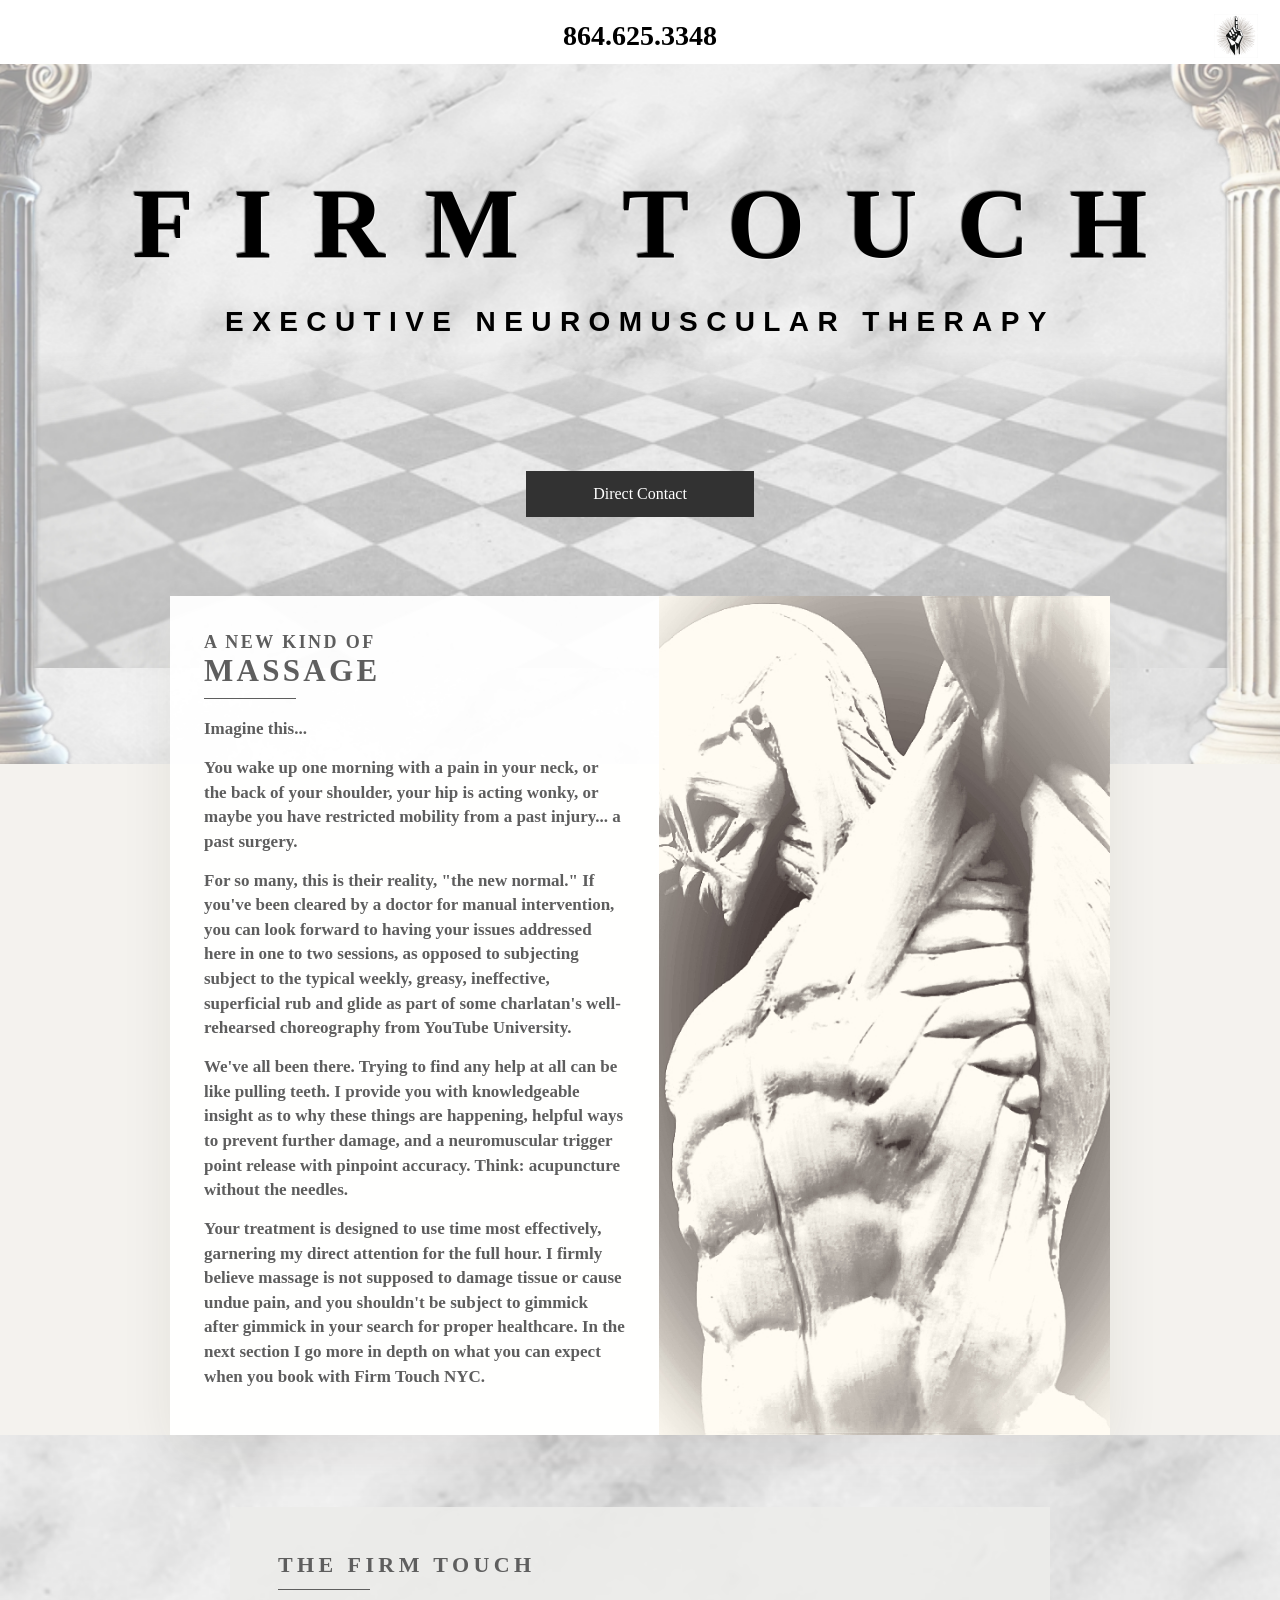
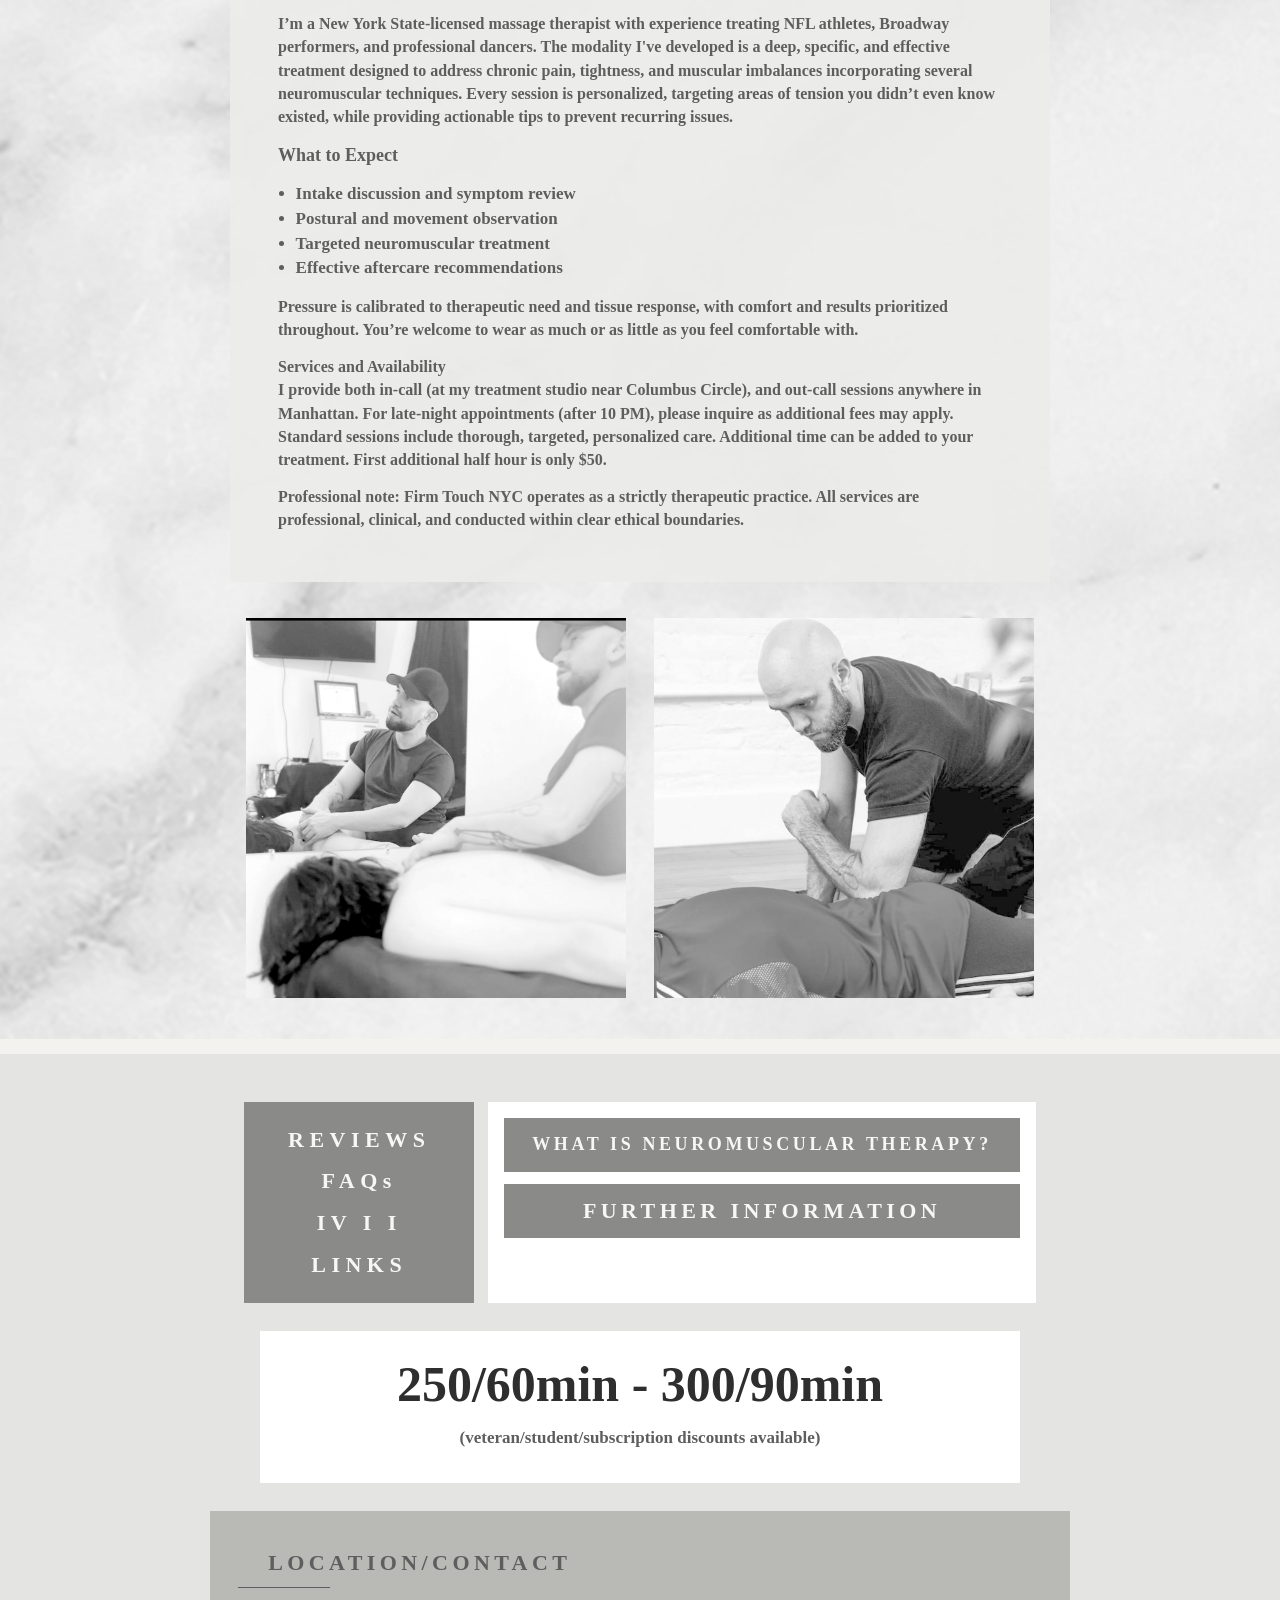
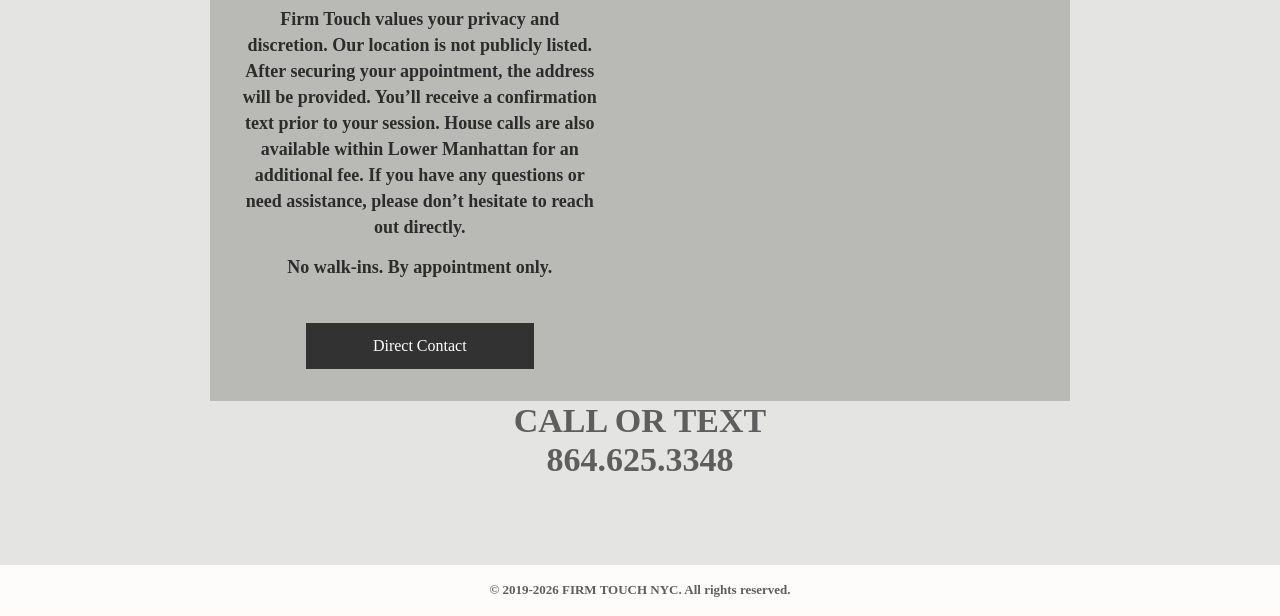
==== index.html @ 52fb75a0 "Add files via upload" ====
<!DOCTYPE html>
<html lang="en">
<head>
  <meta charset="utf-8">
  <meta name="viewport" content="width=device-width, initial-scale=1">
  <title>Firm Touch NYC | LMT | Executive Neuromuscular Therapeutics</title>
  <style>
    @font-face {
      font-family: Praetoria;
      src: url("https://static.wixstatic.com/ufonts/79388b_213a12b100fe4bac9f94321056414e08/woff2/file.woff2") format("woff2");
      font-weight: 700;
      font-display: swap;
    }
    @font-face {
      font-family: DINNext;
      src: url("https://static.parastorage.com/fonts/v2/eca8b0cd-45d8-43cf-aee7-ca462bc5497c/v1/din-next-w01-light.woff2") format("woff2");
      font-weight: 300;
      font-display: swap;
    }
    @font-face {
      font-family: AvenirHeavy;
      src: url("https://static.parastorage.com/fonts/v2/74290729-59ae-4129-87d0-2eec3974dce1/v1/avenir-lt-w01_85-heavy1475544.woff2") format("woff2");
      font-weight: 700;
      font-display: swap;
    }
    @font-face {
      font-family: SubCaps;
      src: url("https://static.wixstatic.com/ufonts/79388b_ace6e577c8a542d0a60f84e31aec16bd/woff2/file.woff2") format("woff2");
      font-weight: 700;
      font-display: swap;
    }
    @font-face {
      font-family: EBGaramond;
      src: url("https://static.parastorage.com/tag-bundler/api/v1/fonts-cache/googlefont/woff2/s/ebgaramond/v12/SlGWmQSNjdsmc35JDF1K5GRweDQ1ZyHKpWiGIg.woff2") format("woff2");
      font-weight: 400;
      font-display: swap;
    }
    * { box-sizing: border-box; }
    html, body { margin: 0; }
    body {
      background: #f4f2ee;
      color: #5e5e5e;
      font-family: "Times New Roman", Times, serif;
      font-weight: 700;
      font-size: 17px;
      line-height: 1.45;
    }
    a { color: inherit; }
    img { max-width: 100%; display: block; }
    .floor, .pillar { max-width: none; }

    header {
      z-index: 20;
      display: grid;
      grid-template-columns: 1fr auto 1fr;
      align-items: center;
      padding: 14px 22px 6px;
      position: sticky;
      top: 0;
      background: #fff;
    }
    .phone {
      grid-column: 2;
      text-decoration: none;
      color: #000;
      font-family: Praetoria, Didot, serif;
      font-weight: 700;
      font-size: 28px;
      letter-spacing: 0;
    }
    header img { grid-column: 3; justify-self: end; width: 44px; height: 44px; object-fit: cover; }

    .hero {
      position: relative;
      min-height: 700px;
      padding: 108px 16px 210px;
      text-align: center;
      overflow: hidden;
      background: #f4f2ee;
    }
    .marble {
      position: absolute;
      left: -6%;
      width: 112%;
      top: -22%;
      height: 150%;
      background: url("img/marble.jpg") center 30% / cover no-repeat;
      z-index: 0;
      will-change: transform;
    }
    .floor {
      position: absolute;
      left: calc(50% - 804px);
      bottom: 78px;
      width: 1608px;
      height: 317px;
      object-fit: cover;
      object-position: center 62%;
      z-index: 1;
      will-change: transform;
      -webkit-mask-image: linear-gradient(to bottom, transparent 0%, #000 22%);
      mask-image: linear-gradient(to bottom, transparent 0%, #000 22%);
    }
    .pillar {
      position: absolute;
      top: -78px;
      height: 830px;
      width: auto;
      z-index: 2;
      will-change: transform;
      pointer-events: none;
    }
    .pillar.l { left: calc(50% - 836px); }
    .pillar.r { right: calc(50% - 817px); }
    .hero-copy { position: relative; z-index: 3; animation: settle 0.9s ease both; }
    @keyframes settle {
      from { opacity: 0; transform: translateY(12px); }
      to { opacity: 1; transform: none; }
    }
    h1 {
      font-family: Praetoria, "Bodoni Moda", Didot, serif;
      font-weight: 700;
      margin: 0;
      font-size: 100px;
      letter-spacing: 0.4em;
      line-height: 1.04;
      color: #000;
      text-indent: 0.4em;
      text-shadow: rgba(255,255,255,0.6) 1px 1px 1px, rgba(0,0,0,0.6) -1px -1px 1px;
    }
    .sub {
      display: inline-block;
      margin-top: 26px;
      color: #000;
      text-decoration: none;
      font-family: SubCaps, DINNext, sans-serif;
      font-weight: 700;
      font-size: 28px;
      letter-spacing: 8.4px;
    }
    .btn {
      display: inline-flex;
      align-items: center;
      justify-content: center;
      min-width: 228px;
      min-height: 46px;
      margin-top: 28px;
      padding: 0 18px;
      background: #323232;
      color: #fff;
      text-decoration: none;
      font-family: EBGaramond, "Times New Roman", serif;
      font-weight: 400;
      font-size: 16px;
      transition: background 0.25s ease, transform 0.25s ease;
    }
    .btn:hover { background: #111; transform: translateY(-1px); }
    .hero .btn { margin-top: 128px; }

    .sheet {
      position: relative;
      z-index: 3;
      max-width: 980px;
      margin: -168px auto 0;
      padding: 0 20px;
    }
    .card {
      display: grid;
      grid-template-columns: 1fr 451px;
      background: rgba(255,255,255,0.94);
      box-shadow: 0 18px 50px rgba(40, 36, 30, 0.08);
    }
    .card > img { width: 100%; height: 100%; object-fit: cover; object-position: center 18%; }
    .card .copy { padding: 36px 34px 32px; }
    .card h2 {
      margin: 0 0 10px;
      font-family: Praetoria, Didot, serif;
      font-weight: 700;
      text-transform: uppercase;
      color: #5e5e5e;
      line-height: 1.15;
    }
    .card h2 .k { display: block; font-size: 18px; letter-spacing: 2.42px; }
    .card h2 .big { display: block; font-size: 31px; letter-spacing: 3.3px; }
    .rule { width: 92px; height: 1px; margin: 0 0 18px; border: 0; background: #5e5e5e; }
    .copy p { margin: 0 0 14px; }

    .band {
      position: relative;
      overflow: hidden;
      padding: 72px 0 36px;
    }
    .band .marble { top: -30%; height: 170%; }
    .panel {
      position: relative;
      z-index: 1;
      max-width: 820px;
      margin: 0 auto;
      padding: 42px 48px 36px;
      background: rgba(236,236,234,0.92);
    }
    .panel h2 {
      margin: 0 0 8px;
      font-family: Praetoria, Didot, serif;
      font-weight: 700;
      font-size: 22px;
      letter-spacing: 4.4px;
      color: #5e5e5e;
    }
    .panel p { font-size: 16px; }
    .panel .subhead { font-size: 18px; margin-top: 8px; }
    .panel .rule { margin-bottom: 22px; }
    .panel p, .below p { margin: 0 0 14px; }
    .panel ul { margin: 0 0 14px; padding-left: 1.1rem; }

    .photos {
      position: relative;
      z-index: 1;
      max-width: 860px;
      margin: 36px auto 20px;
      display: flex;
      justify-content: center;
      gap: 28px;
      padding: 0 20px;
    }
    .photos img { width: min(380px, 46vw); height: min(380px, 46vw); object-fit: cover; filter: grayscale(1); }

    .below {
      position: relative;
      background: #e4e4e2;
      padding: 48px 20px 72px;
      text-align: center;
    }
    .below-inner { max-width: 980px; margin: 0 auto; }
    .linkrow {
      display: flex;
      justify-content: center;
      gap: 14px;
      flex-wrap: wrap;
      margin-bottom: 28px;
    }
    .stack, .wide {
      background: #8a8a88;
      color: #f7f7f7;
      text-decoration: none;
      display: flex;
      align-items: center;
      justify-content: center;
      text-align: center;
      font-family: Praetoria, Didot, serif;
      font-weight: 700;
      font-size: 22px;
      letter-spacing: 5.5px;
    }
    .stack { flex-direction: column; gap: 10px; width: 230px; min-height: 188px; padding: 22px 12px; }
    .stack a { color: #f7f7f7; text-decoration: none; }
    .wide-wrap { background: #fff; padding: 16px; display: flex; flex-direction: column; gap: 12px; width: max-content; max-width: 100%; }
    .wide { width: 100%; min-height: 54px; padding: 8px 28px; font-size: 18px; letter-spacing: 3.6px; white-space: nowrap; transition: filter 0.25s ease, transform 0.25s ease; }
    .wide.further { font-size: 22px; letter-spacing: 4.4px; }
    .price-bar { background: #fff; max-width: 760px; margin: 26px auto 0; padding: 26px 16px 18px; }
    .contact {
      display: grid;
      grid-template-columns: 1fr 1.05fr;
      max-width: 860px;
      margin: 28px auto 0;
      background: #b9b9b6;
      text-align: center;
      color: #2c2c2c;
    }
    .contact-copy { padding: 36px 28px 32px; }
    .contact h2 {
      margin: 0 0 8px;
      font-family: "Times New Roman", Times, serif;
      font-size: 22px;
      letter-spacing: 4.4px;
      font-weight: 700;
      color: #5e5e5e;
    }
    .contact p { font-size: 18px; }
    .contact iframe { width: 100%; height: 100%; min-height: 380px; border: 0; }
    .stack { transition: filter 0.25s ease, transform 0.25s ease; }
    .wide:hover, .stack:hover { filter: brightness(1.12); transform: translateY(-2px); }
    .price {
      margin: 10px 0 6px;
      color: #2f2e2e;
      font-family: "Times New Roman", Times, serif;
      font-weight: 700;
      font-size: 50px;
      line-height: 1.1;
    }
    .call {
      margin: 36px 0 0;
      color: #5e5e5e;
      font-family: Praetoria, Didot, serif;
      font-weight: 700;
      font-size: 34px;
      line-height: 1.15;
    }
    .call a { color: inherit; text-decoration: none; }
    .loc {
      margin-top: 28px;
      font-family: AvenirHeavy, "Montserrat", sans-serif;
      font-size: 22px;
      letter-spacing: 0.08em;
      color: #111;
    }
    footer {
      padding: 16px;
      text-align: center;
      font-size: 13px;
      background: rgba(255,255,255,0.8);
    }

    .reveal { opacity: 0; transform: translateY(28px); transition: opacity 0.8s ease, transform 0.8s ease; }
    .reveal.in { opacity: 1; transform: none; }
    .sheet.reveal { opacity: 1; transform: none; }
    @media (prefers-reduced-motion: reduce) {
      .reveal { opacity: 1; transform: none; transition: none; }
      .hero-copy { animation: none; }
    }

    @media (max-width: 1100px) {
      h1 { font-size: 64px; letter-spacing: 0.22em; text-indent: 0.22em; }
      .sub { font-size: 18px; letter-spacing: 4px; }
      .hero { min-height: 560px; padding: 64px 12px 160px; }
      .hero .btn { margin-top: 72px; }
      .pillar { height: 560px; top: -20px; }
      .pillar.l { left: -40px; }
      .pillar.r { right: -40px; }
      .floor { left: -40px; width: calc(100% + 80px); height: 240px; bottom: 36px; }
    }
    @media (max-width: 900px) {
      h1 { font-size: 42px; letter-spacing: 0.14em; text-indent: 0.14em; }
      .sub { font-size: 13px; letter-spacing: 2px; }
      .phone { font-size: 20px; }
      .pillar { height: 220px; top: auto; bottom: 0; }
      .floor { left: 0; width: 100%; height: 160px; bottom: 0; }
      .marble { display: none; }
      .hero, .band { background: #f4f2ee url("img/marble.jpg") center / cover; }
      .hero { min-height: 0; padding: 28px 12px 150px; }
      .card { grid-template-columns: 1fr; }
      .photos { flex-direction: column; align-items: center; }
      .contact { grid-template-columns: 1fr; }
      .linkrow { flex-direction: column; align-items: center; }
      .pillar.l { left: 0; }
      .pillar.r { right: 0; }
      .panel { padding: 28px 18px; }
      .price, .call { font-size: 32px; }
      .wide { width: 100%; }
    }
  </style>
</head>
<body>
  <header>
    <a class="phone" href="tel:8646253348">864.625.3348</a>
    <img src="img/seal-live.png" alt="Firm Touch">
  </header>

  <section class="hero">
    <div class="marble" data-parallax="0.42"></div>
    <img class="floor" data-parallax="0.28" src="img/floor.jpg" alt="">
    <img class="pillar l" data-parallax="0.12" src="img/pillar-l.png" alt="">
    <img class="pillar r" data-parallax="0.12" src="img/pillar-r.png" alt="">
    <div class="hero-copy">
      <h1>FIRM TOUCH</h1>
      <a class="sub" href="https://www.firmtouch.nyc/ivii">EXECUTIVE NEUROMUSCULAR THERAPY</a>
      <div><a class="btn" href="tel:8646253348">Direct Contact</a></div>
    </div>
  </section>

  <div class="sheet reveal">
    <div class="card">
      <div class="copy">
        <h2><span class="k">A new kind of</span><span class="big">Massage</span></h2>
        <hr class="rule">
        <p>Imagine this...</p>
        <p>You wake up one morning with a pain in your neck, or the back of your shoulder, your hip is acting wonky, or maybe you have restricted mobility from a past injury... a past surgery.</p>
        <p>For so many, this is their reality, "the new normal." If you've been cleared by a doctor for manual intervention, you can look forward to having your issues addressed here in one to two sessions, as opposed to subjecting subject to the typical weekly, greasy, ineffective, superficial rub and glide as part of some charlatan's well-rehearsed choreography from YouTube University.</p>
        <p>We've all been there. Trying to find any help at all can be like pulling teeth. I provide you with knowledgeable insight as to why these things are happening, helpful ways to prevent further damage, and a neuromuscular trigger point release with pinpoint accuracy. Think: acupuncture without the needles.</p>
        <p>Your treatment is designed to use time most effectively, garnering my direct attention for the full hour. I firmly believe massage is not supposed to damage tissue or cause undue pain, and you shouldn't be subject to gimmick after gimmick in your search for proper healthcare. In the next section I go more in depth on what you can expect when you book with Firm Touch NYC.</p>
      </div>
      <img src="img/clay.jpg" alt="Clay Muscle Model - Firm Touch - Massage">
    </div>
  </div>

  <section class="band">
    <div class="marble" data-parallax="0.35"></div>
    <div class="panel reveal">
    <h2>THE FIRM TOUCH</h2>
    <hr class="rule">
    <p>I’m a New York State-licensed massage therapist with experience treating NFL athletes, Broadway performers, and professional dancers. The modality I've developed is a deep, specific, and effective treatment designed to address chronic pain, tightness, and muscular imbalances incorporating several neuromuscular techniques. Every session is personalized, targeting areas of tension you didn’t even know existed, while providing actionable tips to prevent recurring issues.</p>
    <p class="subhead">What to Expect</p>
    <ul>
      <li>Intake discussion and symptom review</li>
      <li>Postural and movement observation</li>
      <li>Targeted neuromuscular treatment</li>
      <li>Effective aftercare recommendations</li>
    </ul>
    <p>Pressure is calibrated to therapeutic need and tissue response, with comfort and results prioritized throughout. You’re welcome to wear as much or as little as you feel comfortable with.</p>
    <p>Services and Availability<br>
    I provide both in-call (at my treatment studio near Columbus Circle), and out-call sessions anywhere in Manhattan. For late-night appointments (after 10 PM), please inquire as additional fees may apply. Standard sessions include thorough, targeted, personalized care. Additional time can be added to your treatment. First additional half hour is only $50.</p>
    <p>Professional note: Firm Touch NYC operates as a strictly therapeutic practice. All services are professional, clinical, and conducted within clear ethical boundaries.</p>
    </div>
    <div class="photos reveal">
    <img src="img/session-a.jpg" alt="Firm Touch NYC - Massage">
    <img src="img/session-b.jpg" alt="Firm Touch NYC - Massage">
    </div>
  </section>

  <section class="below reveal">
    <div class="below-inner">
    <div class="linkrow">
      <div class="stack">
        <a href="https://www.firmtouch.nyc/reviews">REVIEWS</a>
        <a href="https://www.firmtouch.nyc/faq">FAQs</a>
        <a href="https://www.firmtouch.nyc/ivii">IV I I</a>
        <a href="https://www.firmtouch.nyc/links">LINKS</a>
      </div>
      <div class="wide-wrap">
        <a class="wide" href="http://www.aiam.edu/massage-therapy/neuromuscular-massage-therapy">WHAT IS NEUROMUSCULAR THERAPY?</a>
        <a class="wide further" href="https://www.firmtouch.nyc/ivii">FURTHER INFORMATION</a>
      </div>
    </div>
    <div class="price-bar">
      <p class="price">250/60min - 300/90min</p>
      <p>(veteran/student/subscription discounts available)</p>
    </div>
    <div class="contact">
      <div class="contact-copy">
        <h2>LOCATION/CONTACT</h2>
        <hr class="rule">
        <p>Firm Touch values your privacy and discretion. Our location is not publicly listed. After securing your appointment, the address will be provided. You’ll receive a confirmation text prior to your session. House calls are also available within Lower Manhattan for an additional fee. If you have any questions or need assistance, please don’t hesitate to reach out directly.</p>
        <p>No walk-ins. By appointment only.</p>
        <a class="btn" href="tel:8646253348">Direct Contact</a>
      </div>
      <iframe title="Map of the Columbus Circle area" src="https://maps.google.com/maps?q=Columbus+Circle,+New+York&z=15&output=embed"></iframe>
    </div>
    <p class="call">CALL OR TEXT<br><a href="tel:8646253348">864.625.3348</a></p>
    </div>
  </section>

  <footer>© 2019-2026 FIRM TOUCH NYC. All rights reserved.</footer>
  <script>
    const reduce = matchMedia("(prefers-reduced-motion: reduce)").matches;
    const layers = [...document.querySelectorAll("[data-parallax]")];
    const reveals = [...document.querySelectorAll(".reveal")];
    if (!reduce && layers.length && innerWidth > 800) {
      let ticking = false;
      const paint = () => {
        const y = scrollY;
        for (const el of layers) {
          const parent = el.parentElement;
          const passed = y - (parent.getBoundingClientRect().top + y);
          el.style.transform = "translate3d(0," + (passed * Number(el.dataset.parallax)).toFixed(2) + "px,0)";
        }
        ticking = false;
      };
      addEventListener("scroll", () => {
        if (!ticking) {
          requestAnimationFrame(paint);
          ticking = true;
        }
      }, { passive: true });
      paint();
    }
    if (reduce) {
      reveals.forEach((el) => el.classList.add("in"));
    } else if ("IntersectionObserver" in window) {
      const watch = new IntersectionObserver((entries) => {
        for (const entry of entries) {
          if (!entry.isIntersecting) continue;
          entry.target.classList.add("in");
          watch.unobserve(entry.target);
        }
      }, { threshold: 0.18 });
      reveals.forEach((el) => watch.observe(el));
    } else {
      reveals.forEach((el) => el.classList.add("in"));
    }
  </script>
</body>
</html>
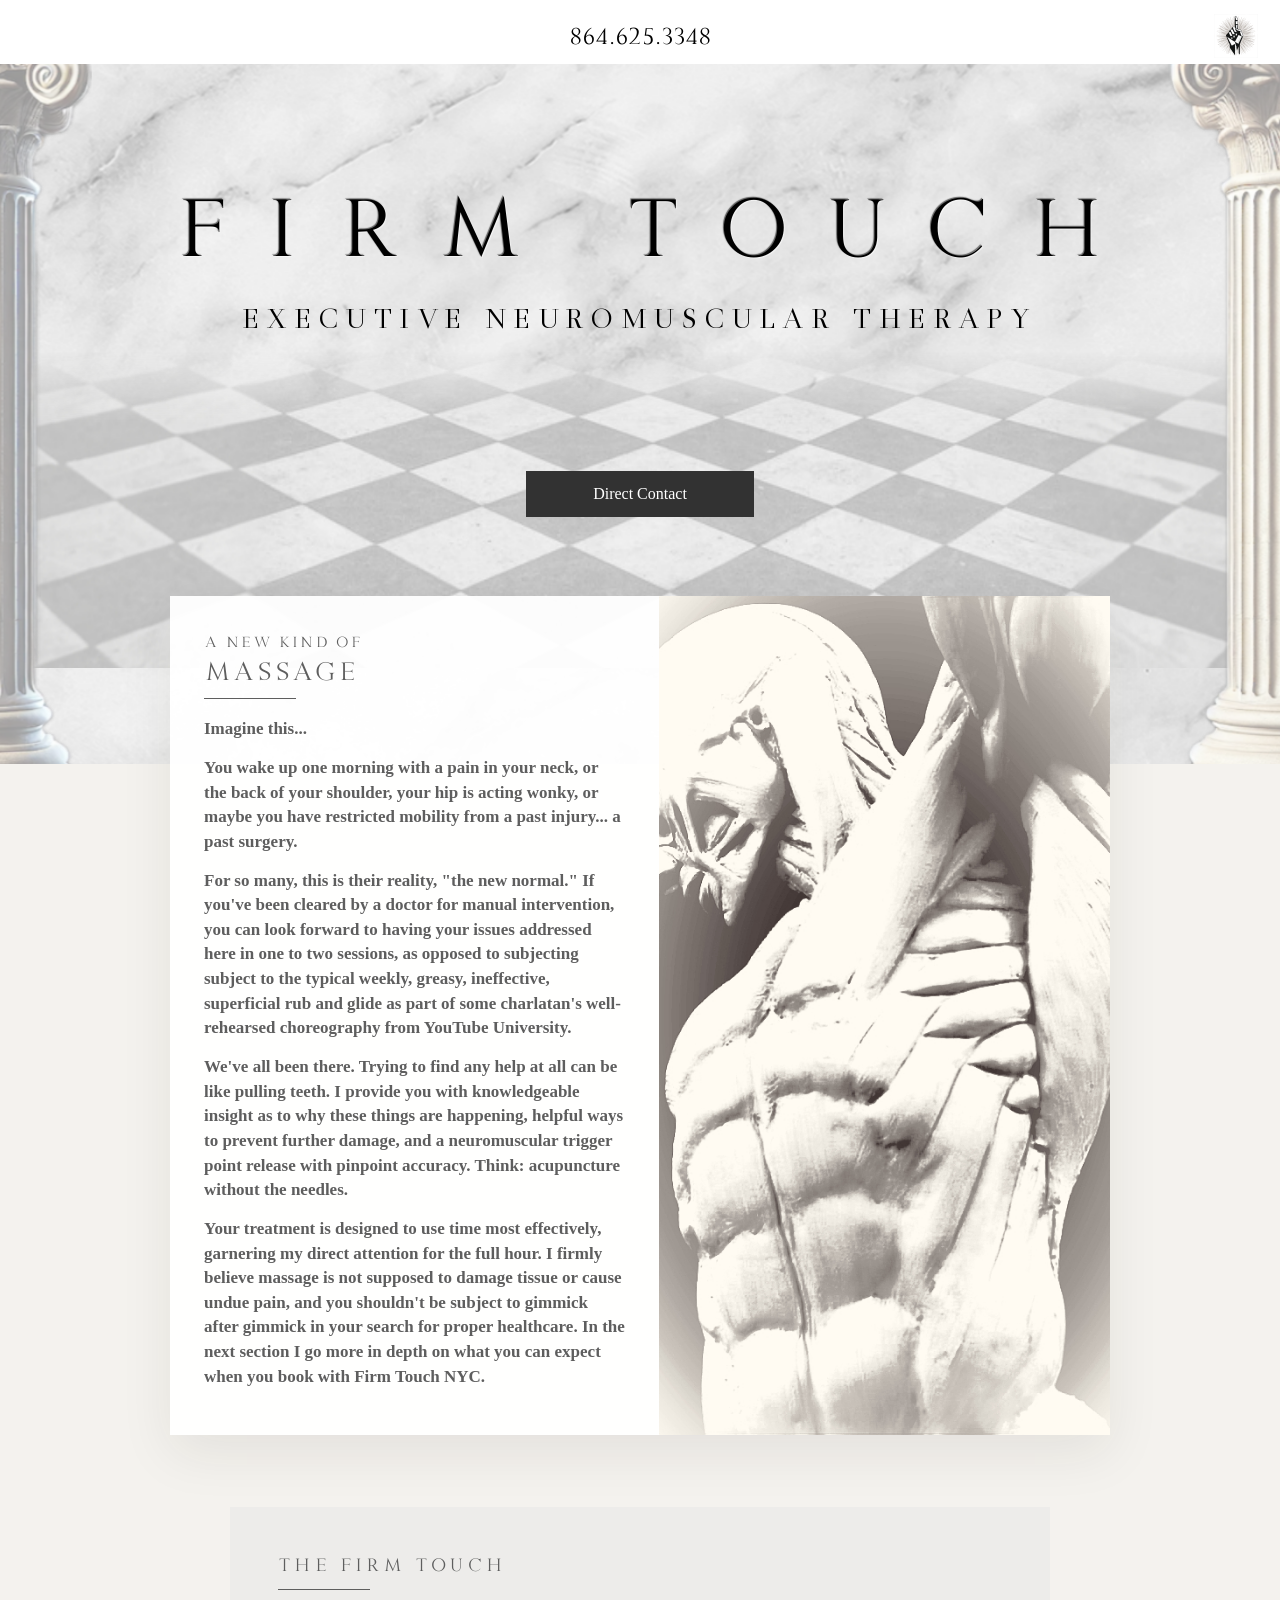
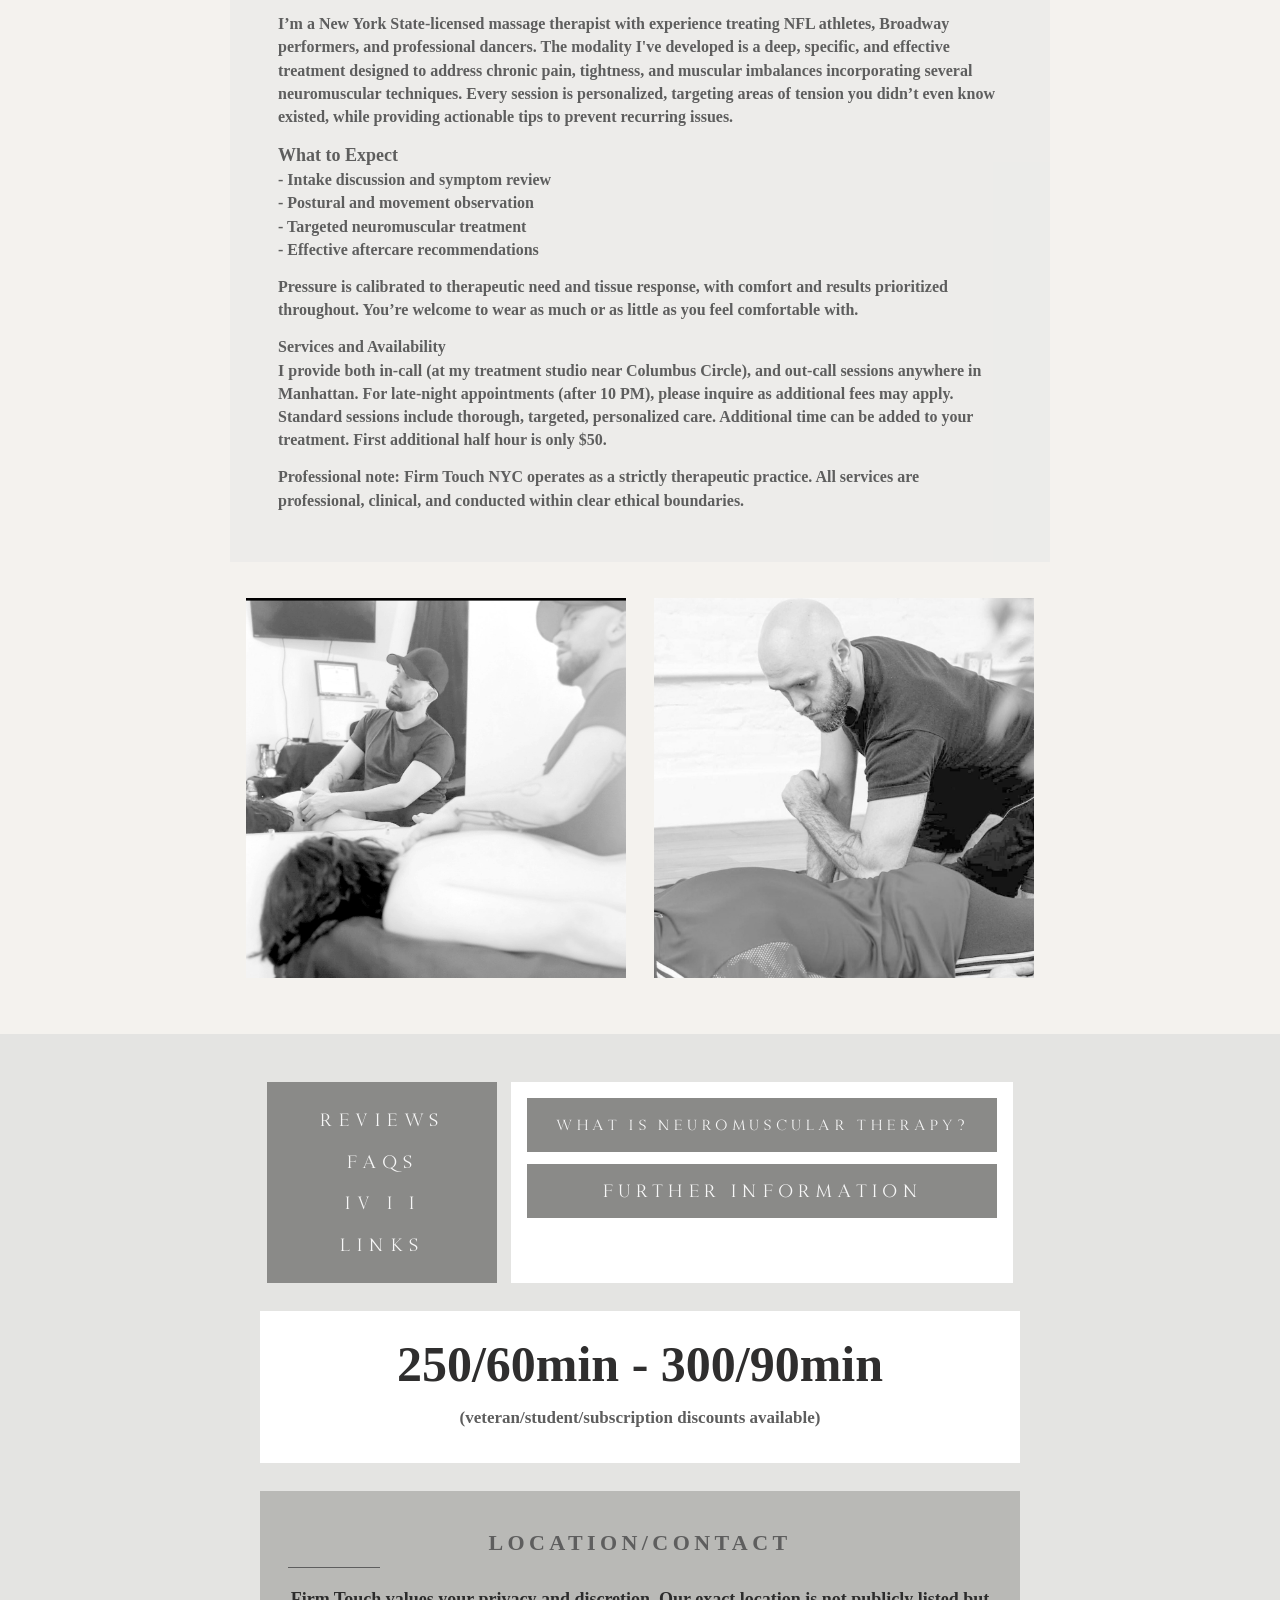
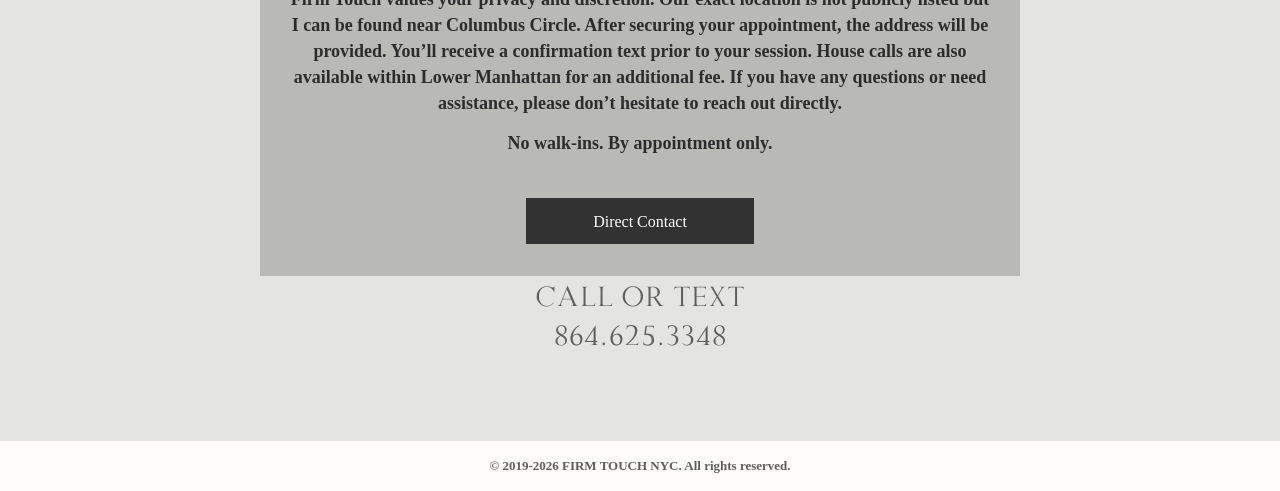
==== commit d4470d5a: "Publish the full Firm Touch site. The domain should serve every page from this repository, with the " ====
--- a/index.html
+++ b/index.html
@@ -4,34 +4,23 @@
   <meta charset="utf-8">
   <meta name="viewport" content="width=device-width, initial-scale=1">
   <title>Firm Touch NYC | LMT | Executive Neuromuscular Therapeutics</title>
+  <meta name="description" content="Firm Touch: Licensed Massage Therapist in Midtown Manhattan near Columbus Circle. Specializing in neuromuscular therapy for high-profile clientele, offering personalized treatments including sports recovery, lymphatic drainage, trigger point release, and tension mapping. Whether addressing chronic pain, stress, or injury recovery, Firm Touch provides professional, client-focused care to promote optimal health and well-being. Convenient location for NYC professionals and visitors.">
   <style>
     @font-face {
       font-family: Praetoria;
-      src: url("https://static.wixstatic.com/ufonts/79388b_213a12b100fe4bac9f94321056414e08/woff2/file.woff2") format("woff2");
-      font-weight: 700;
-      font-display: swap;
-    }
-    @font-face {
-      font-family: DINNext;
-      src: url("https://static.parastorage.com/fonts/v2/eca8b0cd-45d8-43cf-aee7-ca462bc5497c/v1/din-next-w01-light.woff2") format("woff2");
-      font-weight: 300;
-      font-display: swap;
-    }
-    @font-face {
-      font-family: AvenirHeavy;
-      src: url("https://static.parastorage.com/fonts/v2/74290729-59ae-4129-87d0-2eec3974dce1/v1/avenir-lt-w01_85-heavy1475544.woff2") format("woff2");
+      src: url("fonts/praetoria.woff2") format("woff2");
       font-weight: 700;
       font-display: swap;
     }
     @font-face {
       font-family: SubCaps;
-      src: url("https://static.wixstatic.com/ufonts/79388b_ace6e577c8a542d0a60f84e31aec16bd/woff2/file.woff2") format("woff2");
+      src: url("fonts/subcaps.woff2") format("woff2");
       font-weight: 700;
       font-display: swap;
     }
     @font-face {
       font-family: EBGaramond;
-      src: url("https://static.parastorage.com/tag-bundler/api/v1/fonts-cache/googlefont/woff2/s/ebgaramond/v12/SlGWmQSNjdsmc35JDF1K5GRweDQ1ZyHKpWiGIg.woff2") format("woff2");
+      src: url("fonts/ebgaramond.woff2") format("woff2");
       font-weight: 400;
       font-display: swap;
     }
@@ -133,7 +122,7 @@
       margin-top: 26px;
       color: #000;
       text-decoration: none;
-      font-family: SubCaps, DINNext, sans-serif;
+      font-family: SubCaps, sans-serif;
       font-weight: 700;
       font-size: 28px;
       letter-spacing: 8.4px;
@@ -259,9 +248,7 @@
     .wide.further { font-size: 22px; letter-spacing: 4.4px; }
     .price-bar { background: #fff; max-width: 760px; margin: 26px auto 0; padding: 26px 16px 18px; }
     .contact {
-      display: grid;
-      grid-template-columns: 1fr 1.05fr;
-      max-width: 860px;
+      max-width: 760px;
       margin: 28px auto 0;
       background: #b9b9b6;
       text-align: center;
@@ -277,7 +264,6 @@
       color: #5e5e5e;
     }
     .contact p { font-size: 18px; }
-    .contact iframe { width: 100%; height: 100%; min-height: 380px; border: 0; }
     .stack { transition: filter 0.25s ease, transform 0.25s ease; }
     .wide:hover, .stack:hover { filter: brightness(1.12); transform: translateY(-2px); }
     .price {
@@ -299,7 +285,7 @@
     .call a { color: inherit; text-decoration: none; }
     .loc {
       margin-top: 28px;
-      font-family: AvenirHeavy, "Montserrat", sans-serif;
+      font-family: "Times New Roman", Times, serif;
       font-size: 22px;
       letter-spacing: 0.08em;
       color: #111;
@@ -340,7 +326,6 @@
       .hero { min-height: 0; padding: 28px 12px 150px; }
       .card { grid-template-columns: 1fr; }
       .photos { flex-direction: column; align-items: center; }
-      .contact { grid-template-columns: 1fr; }
       .linkrow { flex-direction: column; align-items: center; }
       .pillar.l { left: 0; }
       .pillar.r { right: 0; }
@@ -353,17 +338,17 @@
 <body>
   <header>
     <a class="phone" href="tel:8646253348">864.625.3348</a>
-    <img src="img/seal-live.png" alt="Firm Touch">
+    <img src="img/seal-live.png" alt="Firm Touch NYC">
   </header>
 
   <section class="hero">
     <div class="marble" data-parallax="0.42"></div>
-    <img class="floor" data-parallax="0.28" src="img/floor.jpg" alt="">
-    <img class="pillar l" data-parallax="0.12" src="img/pillar-l.png" alt="">
-    <img class="pillar r" data-parallax="0.12" src="img/pillar-r.png" alt="">
+    <img class="floor" data-parallax="0.28" src="img/floor.jpg" alt="Mosaic">
+    <img class="pillar l" data-parallax="0.12" src="img/pillar-l.png" alt="Pillar">
+    <img class="pillar r" data-parallax="0.12" src="img/pillar-r.png" alt="Pillar">
     <div class="hero-copy">
       <h1>FIRM TOUCH</h1>
-      <a class="sub" href="https://www.firmtouch.nyc/ivii">EXECUTIVE NEUROMUSCULAR THERAPY</a>
+      <a class="sub" href="ivii.html">EXECUTIVE NEUROMUSCULAR THERAPY</a>
       <div><a class="btn" href="tel:8646253348">Direct Contact</a></div>
     </div>
   </section>
@@ -371,7 +356,7 @@
   <div class="sheet reveal">
     <div class="card">
       <div class="copy">
-        <h2><span class="k">A new kind of</span><span class="big">Massage</span></h2>
+        <h2><span class="k">A NEW KIND OF</span><span class="big">MASSAGE</span></h2>
         <hr class="rule">
         <p>Imagine this...</p>
         <p>You wake up one morning with a pain in your neck, or the back of your shoulder, your hip is acting wonky, or maybe you have restricted mobility from a past injury... a past surgery.</p>
@@ -389,13 +374,11 @@
     <h2>THE FIRM TOUCH</h2>
     <hr class="rule">
     <p>I’m a New York State-licensed massage therapist with experience treating NFL athletes, Broadway performers, and professional dancers. The modality I've developed is a deep, specific, and effective treatment designed to address chronic pain, tightness, and muscular imbalances incorporating several neuromuscular techniques. Every session is personalized, targeting areas of tension you didn’t even know existed, while providing actionable tips to prevent recurring issues.</p>
-    <p class="subhead">What to Expect</p>
-    <ul>
-      <li>Intake discussion and symptom review</li>
-      <li>Postural and movement observation</li>
-      <li>Targeted neuromuscular treatment</li>
-      <li>Effective aftercare recommendations</li>
-    </ul>
+    <p><span class="subhead">What to Expect</span><br>
+    - Intake discussion and symptom review<br>
+    - Postural and movement observation<br>
+    - Targeted neuromuscular treatment<br>
+    - Effective aftercare recommendations</p>
     <p>Pressure is calibrated to therapeutic need and tissue response, with comfort and results prioritized throughout. You’re welcome to wear as much or as little as you feel comfortable with.</p>
     <p>Services and Availability<br>
     I provide both in-call (at my treatment studio near Columbus Circle), and out-call sessions anywhere in Manhattan. For late-night appointments (after 10 PM), please inquire as additional fees may apply. Standard sessions include thorough, targeted, personalized care. Additional time can be added to your treatment. First additional half hour is only $50.</p>
@@ -411,14 +394,14 @@
     <div class="below-inner">
     <div class="linkrow">
       <div class="stack">
-        <a href="https://www.firmtouch.nyc/reviews">REVIEWS</a>
-        <a href="https://www.firmtouch.nyc/faq">FAQs</a>
-        <a href="https://www.firmtouch.nyc/ivii">IV I I</a>
-        <a href="https://www.firmtouch.nyc/links">LINKS</a>
+        <a href="reviews.html">REVIEWS</a>
+        <a href="faq.html">FAQs</a>
+        <a href="ivii.html">IV I I</a>
+        <a href="links.html">LINKS</a>
       </div>
       <div class="wide-wrap">
         <a class="wide" href="http://www.aiam.edu/massage-therapy/neuromuscular-massage-therapy">WHAT IS NEUROMUSCULAR THERAPY?</a>
-        <a class="wide further" href="https://www.firmtouch.nyc/ivii">FURTHER INFORMATION</a>
+        <a class="wide further" href="ivii.html">FURTHER INFORMATION</a>
       </div>
     </div>
     <div class="price-bar">
@@ -429,11 +412,10 @@
       <div class="contact-copy">
         <h2>LOCATION/CONTACT</h2>
         <hr class="rule">
-        <p>Firm Touch values your privacy and discretion. Our location is not publicly listed. After securing your appointment, the address will be provided. You’ll receive a confirmation text prior to your session. House calls are also available within Lower Manhattan for an additional fee. If you have any questions or need assistance, please don’t hesitate to reach out directly.</p>
+        <p>Firm Touch values your privacy and discretion. Our exact location is not publicly listed but I can be found near Columbus Circle. After securing your appointment, the address will be provided. You’ll receive a confirmation text prior to your session. House calls are also available within Lower Manhattan for an additional fee. If you have any questions or need assistance, please don’t hesitate to reach out directly.</p>
         <p>No walk-ins. By appointment only.</p>
         <a class="btn" href="tel:8646253348">Direct Contact</a>
       </div>
-      <iframe title="Map of the Columbus Circle area" src="https://maps.google.com/maps?q=Columbus+Circle,+New+York&z=15&output=embed"></iframe>
     </div>
     <p class="call">CALL OR TEXT<br><a href="tel:8646253348">864.625.3348</a></p>
     </div>
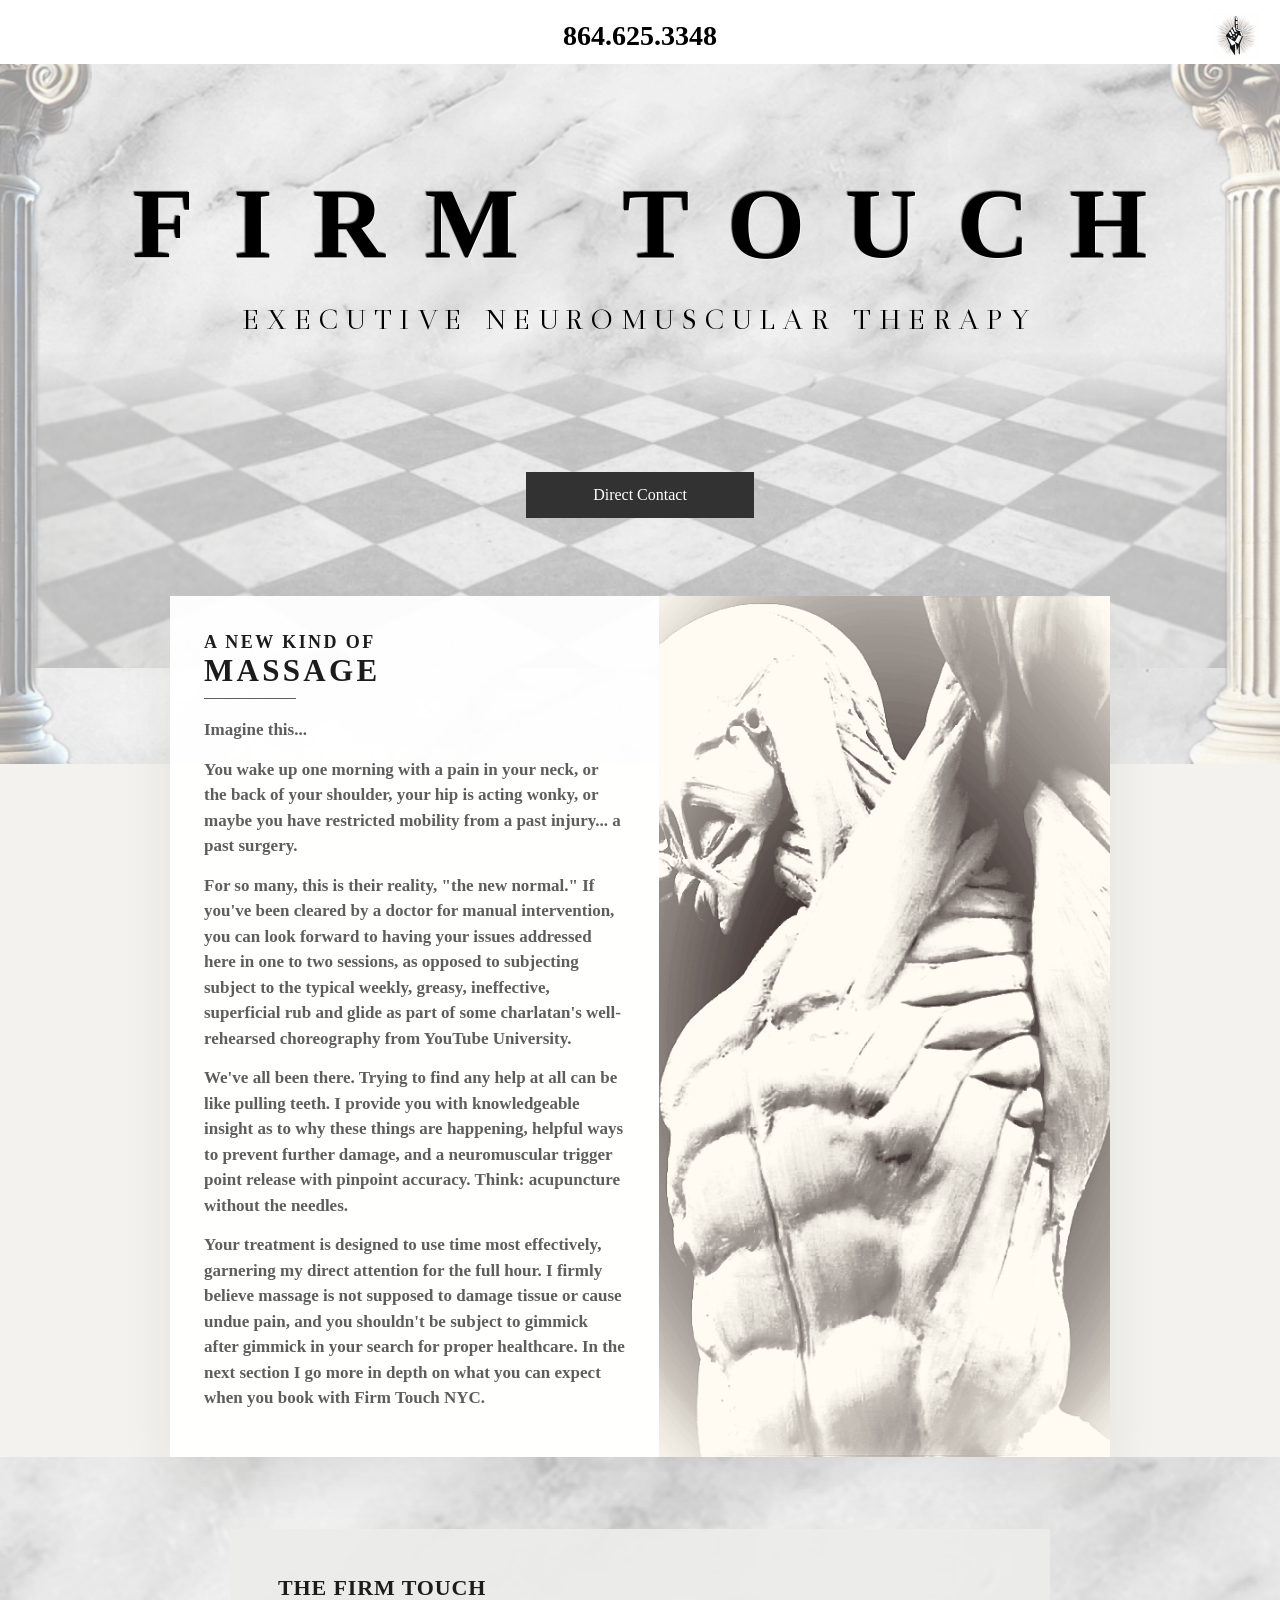
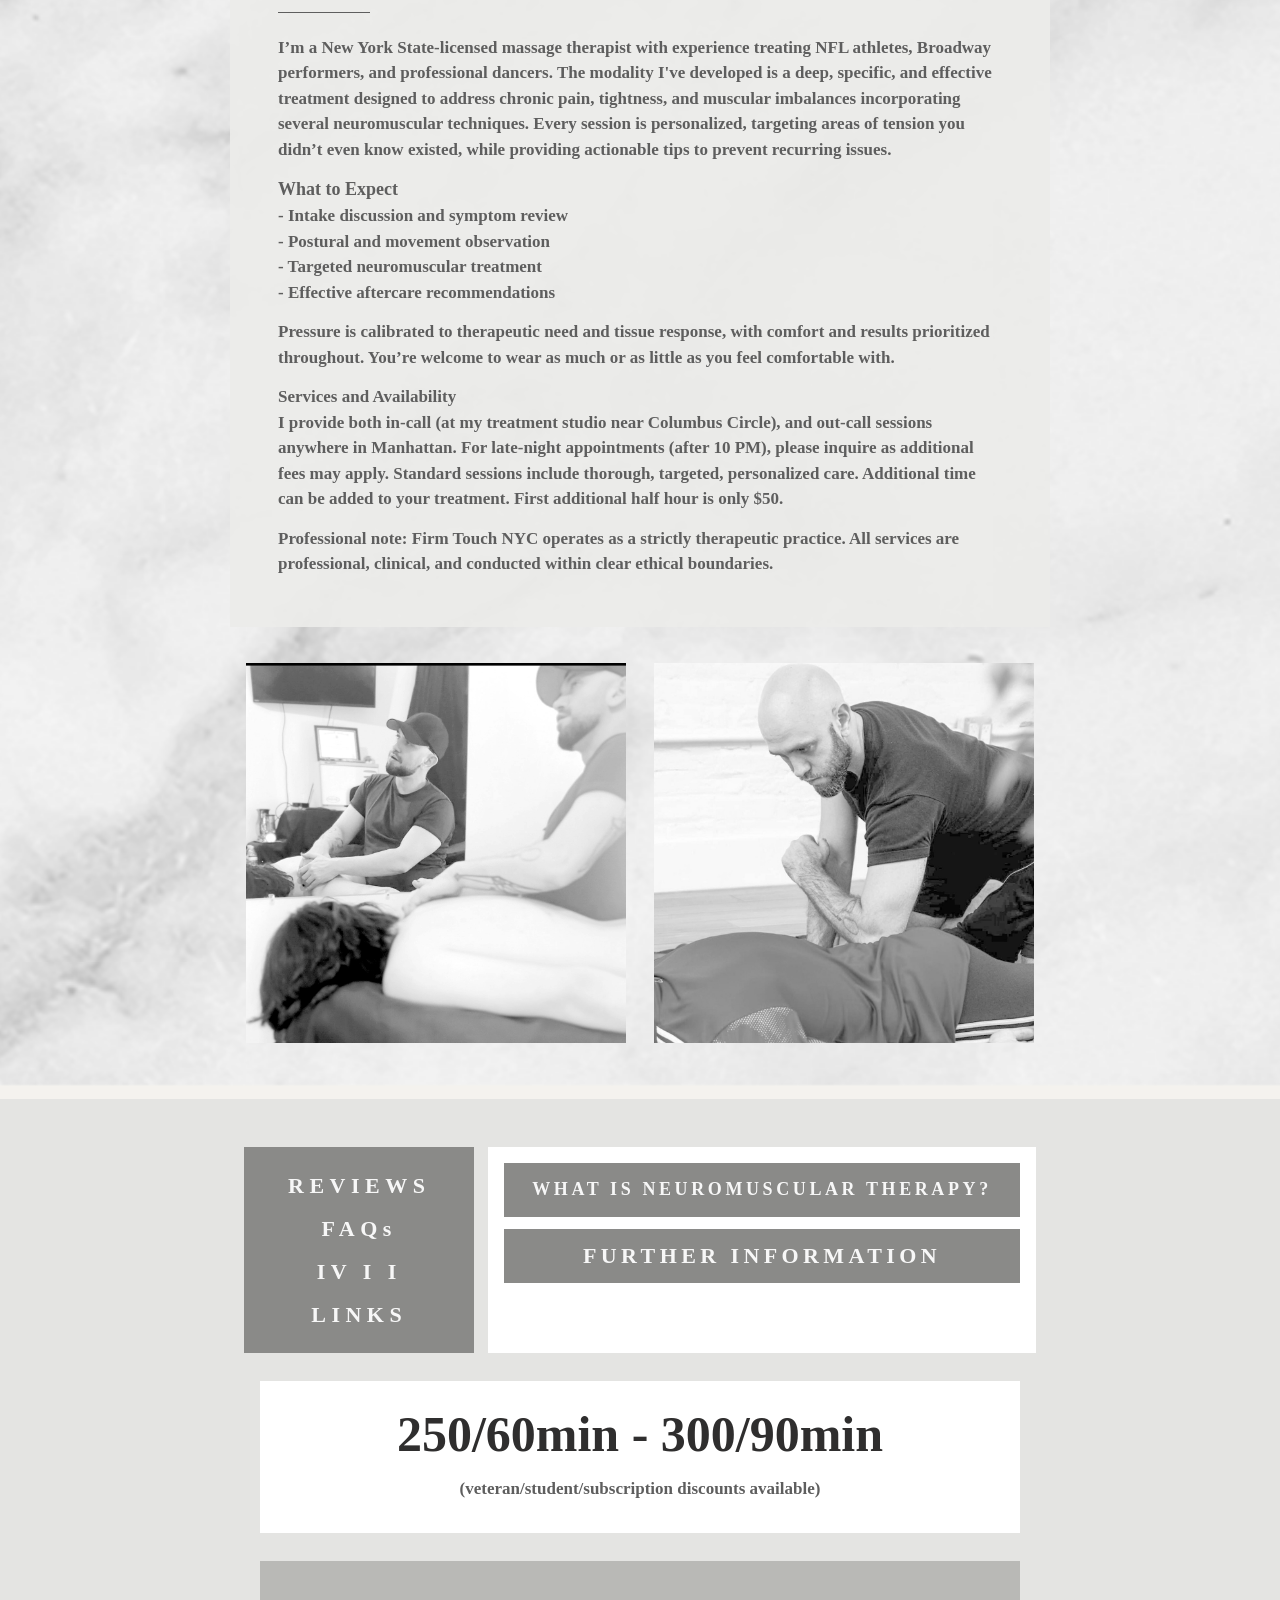
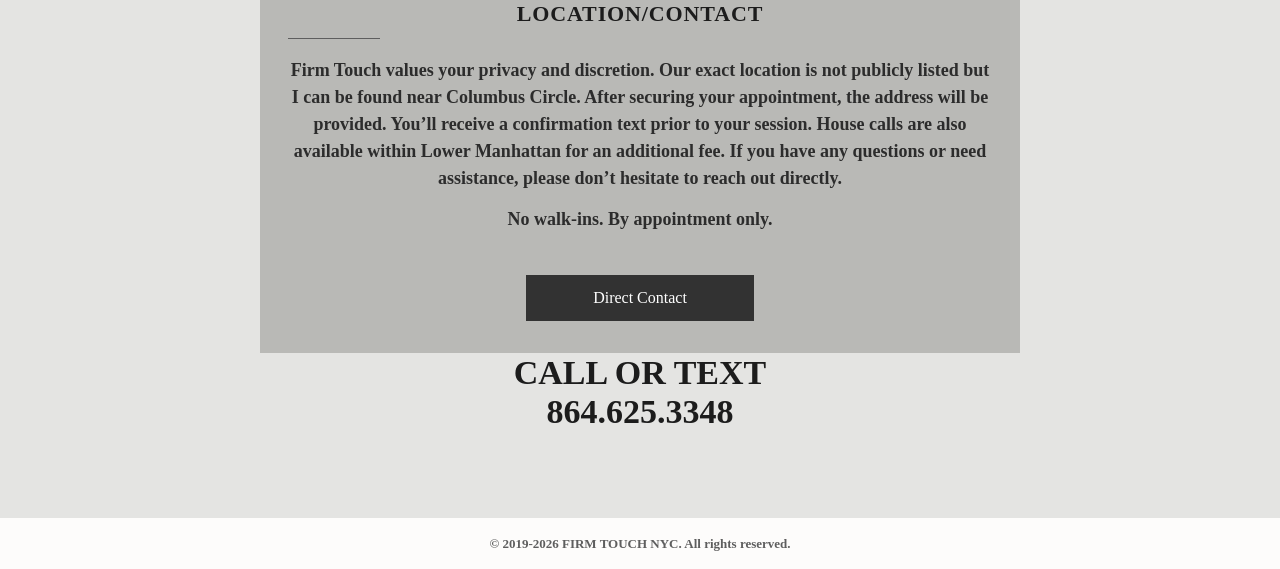
==== commit daa3e884: "Make the inner pages readable and set the oxytocin diagram behind the content." ====
--- a/index.html
+++ b/index.html
@@ -7,21 +7,17 @@
   <meta name="description" content="Firm Touch: Licensed Massage Therapist in Midtown Manhattan near Columbus Circle. Specializing in neuromuscular therapy for high-profile clientele, offering personalized treatments including sports recovery, lymphatic drainage, trigger point release, and tension mapping. Whether addressing chronic pain, stress, or injury recovery, Firm Touch provides professional, client-focused care to promote optimal health and well-being. Convenient location for NYC professionals and visitors.">
   <style>
     @font-face {
-      font-family: Praetoria;
-      src: url("fonts/praetoria.woff2") format("woff2");
-      font-weight: 700;
-      font-display: swap;
-    }
-    @font-face {
       font-family: SubCaps;
       src: url("fonts/subcaps.woff2") format("woff2");
-      font-weight: 700;
+      font-weight: 100 900;
+      font-style: normal;
       font-display: swap;
     }
     @font-face {
       font-family: EBGaramond;
       src: url("fonts/ebgaramond.woff2") format("woff2");
-      font-weight: 400;
+      font-weight: 100 900;
+      font-style: normal;
       font-display: swap;
     }
     * { box-sizing: border-box; }
@@ -32,9 +28,10 @@
       font-family: "Times New Roman", Times, serif;
       font-weight: 700;
       font-size: 17px;
-      line-height: 1.45;
-    }
-    a { color: inherit; }
+      line-height: 1.5;
+      font-synthesis: none;
+    }
+    a { color: inherit; text-decoration: none; }
     img { max-width: 100%; display: block; }
     .floor, .pillar { max-width: none; }
 
@@ -52,12 +49,12 @@
       grid-column: 2;
       text-decoration: none;
       color: #000;
-      font-family: Praetoria, Didot, serif;
+      font-family: "Times New Roman", Times, serif;
       font-weight: 700;
       font-size: 28px;
       letter-spacing: 0;
     }
-    header img { grid-column: 3; justify-self: end; width: 44px; height: 44px; object-fit: cover; }
+    header img { grid-column: 3; justify-self: end; width: 44px; height: 44px; object-fit: contain; }
 
     .hero {
       position: relative;
@@ -107,7 +104,7 @@
       to { opacity: 1; transform: none; }
     }
     h1 {
-      font-family: Praetoria, "Bodoni Moda", Didot, serif;
+      font-family: "Times New Roman", Times, serif;
       font-weight: 700;
       margin: 0;
       font-size: 100px;
@@ -163,10 +160,10 @@
     .card .copy { padding: 36px 34px 32px; }
     .card h2 {
       margin: 0 0 10px;
-      font-family: Praetoria, Didot, serif;
+      font-family: "Times New Roman", Times, serif;
       font-weight: 700;
       text-transform: uppercase;
-      color: #5e5e5e;
+      color: #1c1c1c;
       line-height: 1.15;
     }
     .card h2 .k { display: block; font-size: 18px; letter-spacing: 2.42px; }
@@ -190,13 +187,13 @@
     }
     .panel h2 {
       margin: 0 0 8px;
-      font-family: Praetoria, Didot, serif;
+      font-family: "Times New Roman", Times, serif;
       font-weight: 700;
       font-size: 22px;
-      letter-spacing: 4.4px;
-      color: #5e5e5e;
-    }
-    .panel p { font-size: 16px; }
+      letter-spacing: 0.04em;
+      color: #1c1c1c;
+    }
+    .panel p { font-size: 17px; }
     .panel .subhead { font-size: 18px; margin-top: 8px; }
     .panel .rule { margin-bottom: 22px; }
     .panel p, .below p { margin: 0 0 14px; }
@@ -236,7 +233,7 @@
       align-items: center;
       justify-content: center;
       text-align: center;
-      font-family: Praetoria, Didot, serif;
+      font-family: "Times New Roman", Times, serif;
       font-weight: 700;
       font-size: 22px;
       letter-spacing: 5.5px;
@@ -244,7 +241,7 @@
     .stack { flex-direction: column; gap: 10px; width: 230px; min-height: 188px; padding: 22px 12px; }
     .stack a { color: #f7f7f7; text-decoration: none; }
     .wide-wrap { background: #fff; padding: 16px; display: flex; flex-direction: column; gap: 12px; width: max-content; max-width: 100%; }
-    .wide { width: 100%; min-height: 54px; padding: 8px 28px; font-size: 18px; letter-spacing: 3.6px; white-space: nowrap; transition: filter 0.25s ease, transform 0.25s ease; }
+    .wide { width: 100%; min-height: 54px; padding: 8px 28px; font-size: 18px; letter-spacing: 3.6px; line-height: 1.3; text-wrap: balance; transition: filter 0.25s ease, transform 0.25s ease; }
     .wide.further { font-size: 22px; letter-spacing: 4.4px; }
     .price-bar { background: #fff; max-width: 760px; margin: 26px auto 0; padding: 26px 16px 18px; }
     .contact {
@@ -259,9 +256,9 @@
       margin: 0 0 8px;
       font-family: "Times New Roman", Times, serif;
       font-size: 22px;
-      letter-spacing: 4.4px;
-      font-weight: 700;
-      color: #5e5e5e;
+      letter-spacing: 0.04em;
+      font-weight: 700;
+      color: #1c1c1c;
     }
     .contact p { font-size: 18px; }
     .stack { transition: filter 0.25s ease, transform 0.25s ease; }
@@ -276,8 +273,8 @@
     }
     .call {
       margin: 36px 0 0;
-      color: #5e5e5e;
-      font-family: Praetoria, Didot, serif;
+      color: #1c1c1c;
+      font-family: "Times New Roman", Times, serif;
       font-weight: 700;
       font-size: 34px;
       line-height: 1.15;
